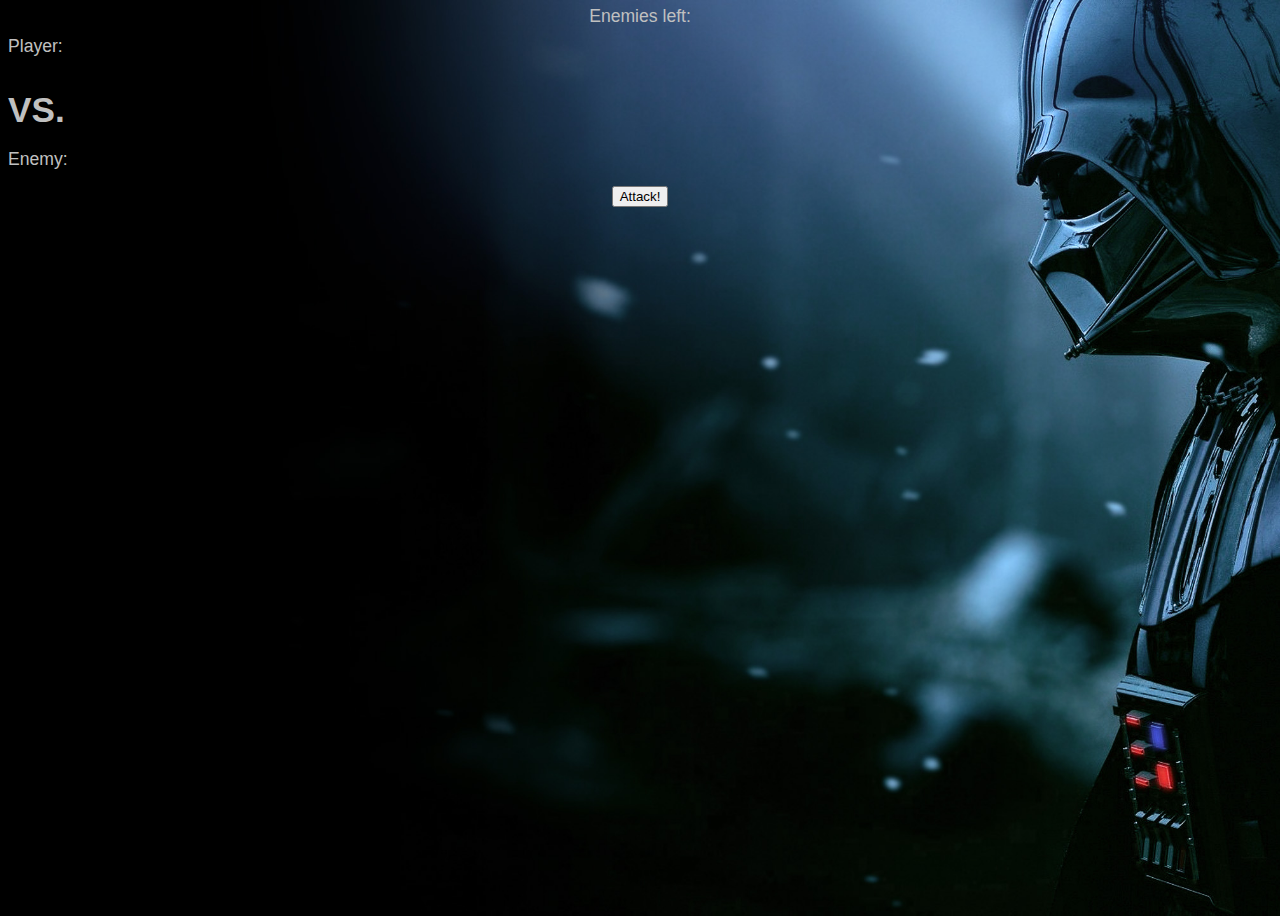
==== SecondScreen.html @ 092679fe "Added html/css elements to my game, as well as Adobe Photoshop-modified images" ====
<!DOCTYPE html>
<html lang="en">
<head>
    <meta charset="UTF-8">
    <meta name="viewport" content="width=device-width, initial-scale=1.0">
    <meta http-equiv="X-UA-Compatible" content="ie=edge">
    <title>Star Wars RPG Game</title>
<!-- Reset and External Stylesheet -->
<link rel="stylesheet" href="assets/css/reset.css">
<link rel="stylesheet" href="assets/css/style.css">
<!-- Bootstrap & JQuery CDN -->
<script src="https://code.jquery.com/jquery-3.3.1.slim.min.js" integrity="sha384-q8i/X+965DzO0rT7abK41JStQIAqVgRVzpbzo5smXKp4YfRvH+8abtTE1Pi6jizo" crossorigin="anonymous"></script>
<script src="https://cdnjs.cloudflare.com/ajax/libs/popper.js/1.14.7/umd/popper.min.js" integrity="sha384-UO2eT0CpHqdSJQ6hJty5KVphtPhzWj9WO1clHTMGa3JDZwrnQq4sF86dIHNDz0W1" crossorigin="anonymous"></script>
<script src="https://stackpath.bootstrapcdn.com/bootstrap/4.3.1/js/bootstrap.min.js" integrity="sha384-JjSmVgyd0p3pXB1rRibZUAYoIIy6OrQ6VrjIEaFf/nJGzIxFDsf4x0xIM+B07jRM" crossorigin="anonymous"></script>
</head>
<body background=assets/images/Background.jpg>
    
    <div id="secondScreen" class="bg-trans container-fluid animated slideInDown">
        <div class="row">
            <div class="col-12 ctr">
                Enemies left:
                <div id="enemiesLeft"></div>
            </div>
        </div>
        <div class="row text-center paddingTop">
            <div class="col-5">
                Player:
                <div class="container" style="width: 30%;">
                    <div id="playerDiv1"></div>
                    <div id="playerHealth"></div>
                </div>
            </div>
            <div class="col-2 paddingTop">
                <!-- VS. -->
                <h1> VS. </h1>
            </div>
            <div class="col-5">
                Enemy:
                <div class="container">
                    <div id="enemyDiv1"></div>
                    <div id="enemyHealth"></div>
                </div>
            </div>
        </div>
        <!-- holds the button -->
        <div class="row">
            <div class="col-12 btn">
                <div id="message"></div>
                <br>
                <button type="button" name="attack" id="attackBtn" class="btn btn-dark btn-lg">Attack!</button>
            </div>
        </div>
    </div>

<script src="assets/javascript/game.js"></script>
</body>
</html>
---- assets/css/style.css ----
body {
    color: silver !important;
    background-position: center;
    background-size: cover;
    min-height: 100vh;
    font-size: 1.1em !important;
    font-family: 'Nunito', sans-serif !important;
}

.character-images {
    text-align: center;
    margin: 0 auto;
}

#firstScreen {
    text-align: center;
    min-height: 100%;
    padding-top: 5%;
    color: rgb(90, 90, 90);
}

.title {
    background-blend-mode: normal;
}

.ctr {
    margin: 0 auto !important;
    text-align: center;
}

.bg-trans {
    width: 100%;
    height: 100vh;
    margin: 0 auto;
}

.paddingTop {
    padding-top: 1%;
}

.btn {
    text-align: center;
}

#message {
    font-size: 1.2em;
}

#globalMsg {
    padding-top: 20%;
    text-align: center;
    font-size: 3em;
}

footer {
    position: absolute;
    font-size: 0.8em;
    bottom: 0;
    left: 0;
    color: rgb(207, 207, 207);
}
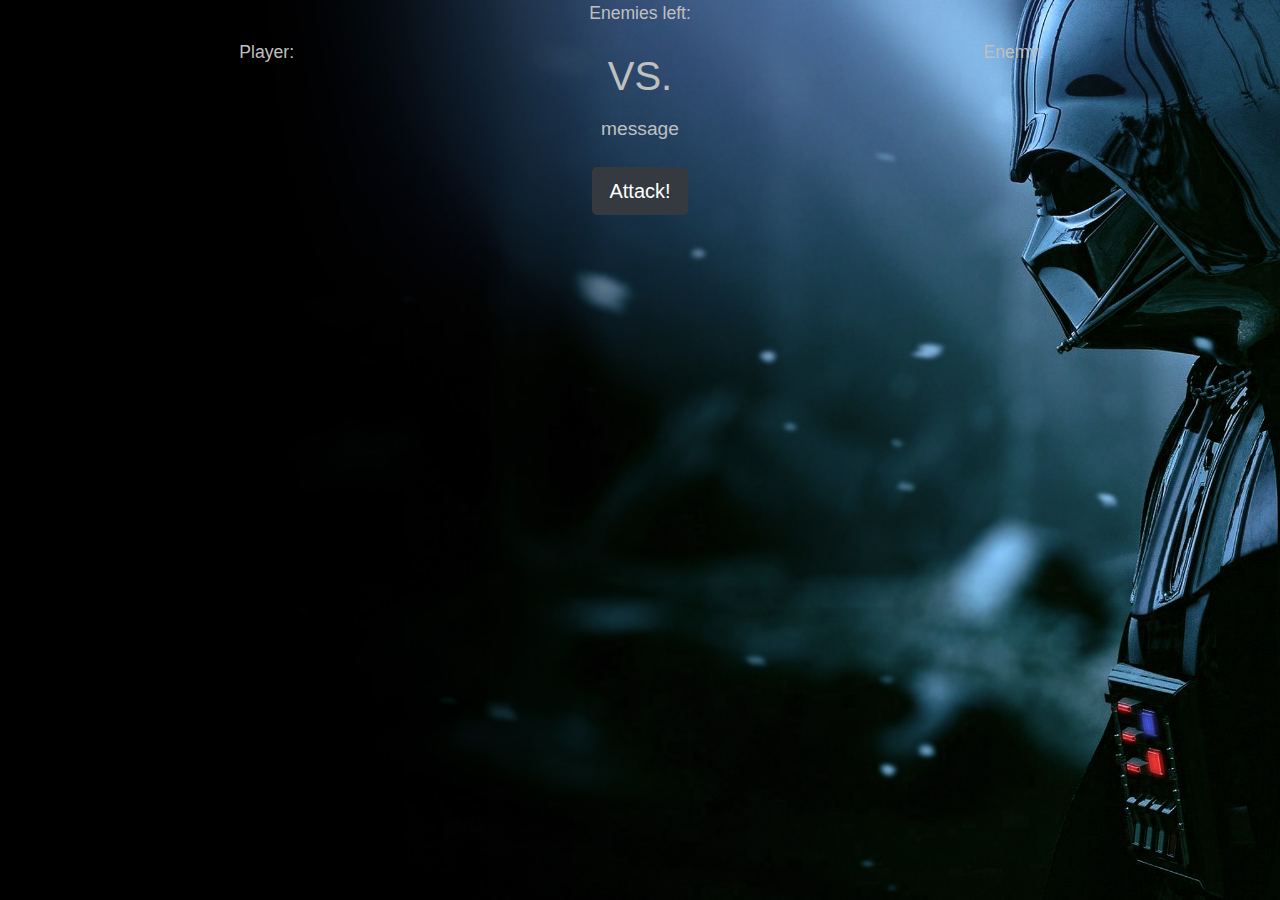
==== commit 45e0bddb: "Fixed some js code, need to fix the onclick function and linking it to my other html docs" ====
--- a/SecondScreen.html
+++ b/SecondScreen.html
@@ -12,11 +12,11 @@
 <!-- Bootstrap & JQuery CDN -->
 <script src="https://code.jquery.com/jquery-3.3.1.slim.min.js" integrity="sha384-q8i/X+965DzO0rT7abK41JStQIAqVgRVzpbzo5smXKp4YfRvH+8abtTE1Pi6jizo" crossorigin="anonymous"></script>
 <script src="https://cdnjs.cloudflare.com/ajax/libs/popper.js/1.14.7/umd/popper.min.js" integrity="sha384-UO2eT0CpHqdSJQ6hJty5KVphtPhzWj9WO1clHTMGa3JDZwrnQq4sF86dIHNDz0W1" crossorigin="anonymous"></script>
-<script src="https://stackpath.bootstrapcdn.com/bootstrap/4.3.1/js/bootstrap.min.js" integrity="sha384-JjSmVgyd0p3pXB1rRibZUAYoIIy6OrQ6VrjIEaFf/nJGzIxFDsf4x0xIM+B07jRM" crossorigin="anonymous"></script>
-</head>
+<link rel="stylesheet" href="https://maxcdn.bootstrapcdn.com/bootstrap/4.0.0/css/bootstrap.min.css" integrity="sha384-Gn5384xqQ1aoWXA+058RXPxPg6fy4IWvTNh0E263XmFcJlSAwiGgFAW/dAiS6JXm"
+        crossorigin="anonymous"></head>
 <body background=assets/images/Background.jpg>
     
-    <div id="secondScreen" class="bg-trans container-fluid animated slideInDown">
+    <div id="second" class="bg-trans container-fluid animated slideInDown">
         <div class="row">
             <div class="col-12 ctr">
                 Enemies left:
@@ -27,7 +27,7 @@
             <div class="col-5">
                 Player:
                 <div class="container" style="width: 30%;">
-                    <div id="playerDiv1"></div>
+                    <div id="player"></div>
                     <div id="playerHealth"></div>
                 </div>
             </div>
@@ -38,7 +38,7 @@
             <div class="col-5">
                 Enemy:
                 <div class="container">
-                    <div id="enemyDiv1"></div>
+                    <div id="enemyDiv"></div>
                     <div id="enemyHealth"></div>
                 </div>
             </div>
@@ -46,7 +46,7 @@
         <!-- holds the button -->
         <div class="row">
             <div class="col-12 btn">
-                <div id="message"></div>
+                <div id="message">message</div>
                 <br>
                 <button type="button" name="attack" id="attackBtn" class="btn btn-dark btn-lg">Attack!</button>
             </div>
